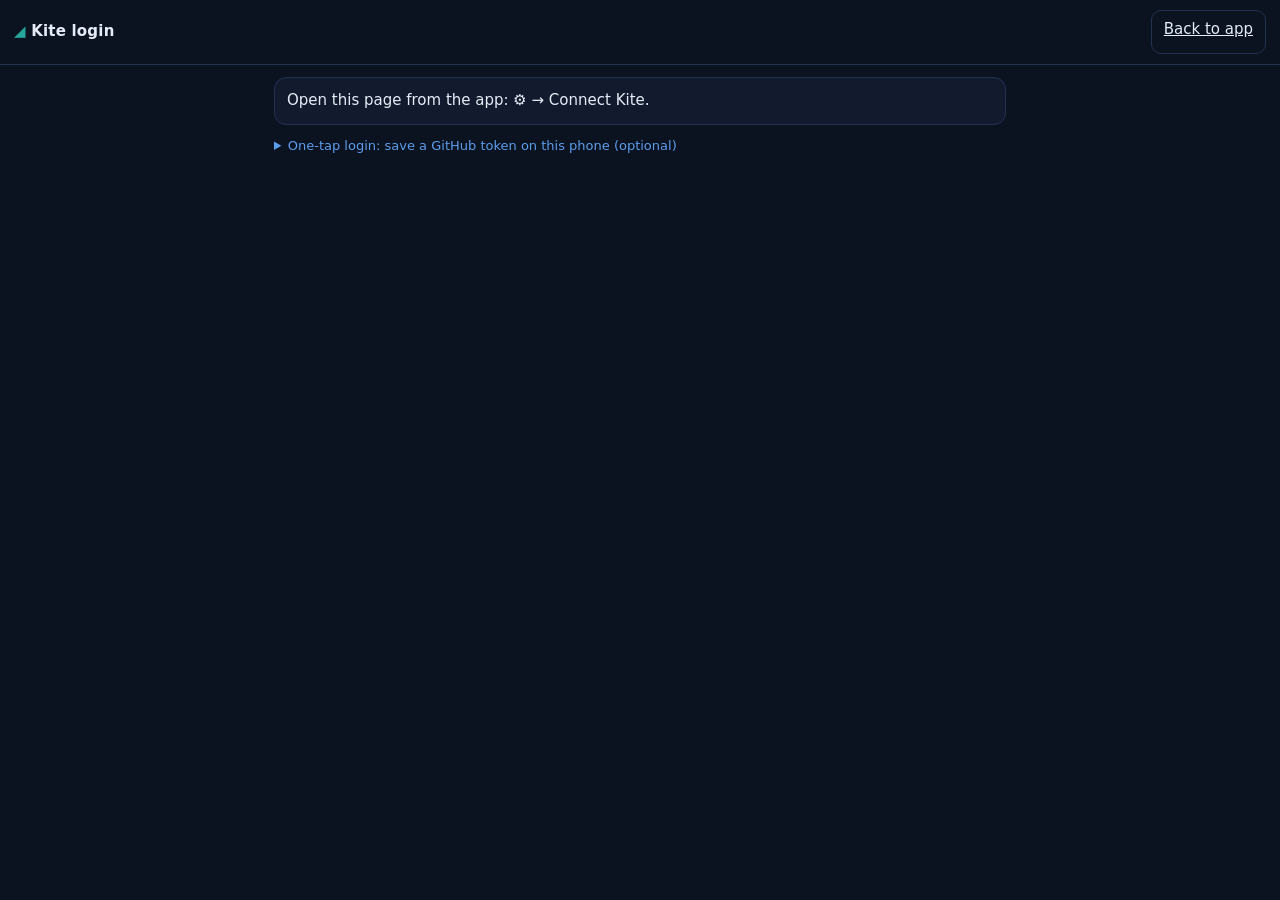
==== kite.html @ e6bf6678 "Zerodha Kite Connect: exchange candles, option chains, futures OI and lot sizes (read-only) - engine" ====
<!doctype html>
<html lang="en">
<head>
<meta charset="utf-8">
<meta name="viewport" content="width=device-width, initial-scale=1, viewport-fit=cover">
<title>Kite login · Intraday Quant Desk</title>
<meta name="theme-color" content="#0b1220">
<meta name="color-scheme" content="dark">
<link rel="icon" type="image/png" href="icons/favicon-32.png">
<link rel="stylesheet" href="assets/styles.css">
</head>
<body>
<header class="top"><div class="brand"><span class="logo">◢</span> Kite login</div><a class="btn ghost" href="./">Back to app</a></header>
<main>
  <div id="msg" class="box">Reading the Kite login result…</div>
  <div id="manual" class="box" hidden style="margin-top:12px">
    <b>Finish in GitHub (about 20 seconds)</b>
    <ol class="sub">
      <li>Tap <b>Copy token</b>.</li>
      <li>Open <a id="wf" target="_blank" rel="noopener">the “Kite login (daily)” workflow</a> → <b>Run workflow</b> → paste into <b>request_token</b> → <b>Run workflow</b>.</li>
      <li>The token works only once and only for a few minutes, so do it straight away.</li>
    </ol>
    <textarea id="tok" readonly rows="2" style="width:100%"></textarea>
    <button id="copy" class="btn ghost" type="button">Copy token</button>
    <p class="sub">Tip: save a GitHub token below once and this step happens automatically next time.</p>
  </div>
  <details class="how" style="margin-top:12px">
    <summary>One-tap login: save a GitHub token on this phone (optional)</summary>
    <p class="sub">Create a fine-grained token limited to <b>ramanauday1561/intraday-trading</b> with only <b>Actions: Read and write</b>
      (the same kind as for cron-job.org). It stays on this phone only and can only start workflows in this repository.</p>
    <input id="gh" type="password" placeholder="github_pat_…" autocomplete="off" style="width:100%;padding:12px;font-size:16px;background:var(--bg);color:var(--tx);border:1px solid var(--line);border-radius:8px">
    <button id="saveGh" class="btn" type="button" style="margin-top:8px">Save on this phone</button>
    <button id="clearGh" class="btn ghost" type="button" style="margin-top:8px">Remove</button>
  </details>
</main>
<script src="assets/kite.js"></script>
</body>
</html>
---- assets/styles.css ----
:root{--bg:#0b1220;--panel:#121b2e;--panel2:#18243b;--line:#243250;--tx:#e6ecf7;--mu:#8fa0bf;--up:#26a69a;--dn:#ef5350;--warn:#f5b041;--info:#5c9ded;
--safe-t:env(safe-area-inset-top);--safe-b:env(safe-area-inset-bottom)}
html{color-scheme:dark}
*{box-sizing:border-box;-webkit-tap-highlight-color:transparent}
html{-webkit-text-size-adjust:100%}
body{margin:0;background:var(--bg);color:var(--tx);font:15px/1.45 system-ui,-apple-system,Segoe UI,Roboto,sans-serif;padding-bottom:calc(24px + var(--safe-b));overscroll-behavior-y:contain}
.top{position:sticky;top:0;z-index:5;display:flex;justify-content:space-between;align-items:center;padding:calc(10px + var(--safe-t)) 14px 10px;background:var(--bg);border-bottom:1px solid var(--line)}
.brand{font-weight:700;letter-spacing:.2px}.logo{color:var(--up)}
.top-actions{display:flex;gap:4px}
.btn{font:inherit;color:var(--tx);background:var(--info);border:0;border-radius:10px;padding:10px 14px;min-height:44px;cursor:pointer}
.btn.ghost{background:transparent;border:1px solid var(--line);padding:8px 12px;min-width:44px}
main{max-width:760px;margin:0 auto;padding:12px 14px}
.banner{padding:10px 12px;border-radius:10px;margin-bottom:10px;border:1px solid;font-size:14px}
.banner.high{background:rgba(239,83,80,.14);border-color:var(--dn)}.banner.medium{background:rgba(245,176,65,.14);border-color:var(--warn)}.banner.info{background:rgba(92,157,237,.14);border-color:var(--info)}
.banner b{display:block;font-size:12px;text-transform:uppercase;letter-spacing:.6px}
.macro{display:grid;grid-template-columns:repeat(2,1fr);gap:8px;margin-bottom:12px}
@media(min-width:560px){.macro{grid-template-columns:repeat(4,1fr)}}
.tile{background:var(--panel);border:1px solid var(--line);border-radius:12px;padding:10px 12px}
.tile .k{font-size:11px;color:var(--mu);text-transform:uppercase;letter-spacing:.6px}.tile .v{font-size:18px;font-weight:650}.tile .s{font-size:12px;color:var(--mu)}
.chips{display:flex;gap:8px;overflow-x:auto;padding-bottom:6px;margin-bottom:6px;scrollbar-width:none}
.chip{flex:none;font:inherit;color:var(--mu);background:var(--panel);border:1px solid var(--line);border-radius:999px;padding:8px 14px;min-height:40px}
.chip.on{color:var(--tx);border-color:var(--info);background:var(--panel2)}
.list{display:grid;gap:10px}
.card{display:block;width:100%;text-align:left;font:inherit;color:inherit;background:var(--panel);border:1px solid var(--line);border-left:4px solid var(--line);border-radius:12px;padding:12px;cursor:pointer}
.card.LONG{border-left-color:var(--up)}.card.SHORT{border-left-color:var(--dn)}
.row{display:flex;justify-content:space-between;align-items:center;gap:8px}
.sym{font-weight:700;font-size:16px}.sub{color:var(--mu);font-size:12px}
.pill{display:inline-block;font-size:11px;font-weight:700;padding:3px 8px;border-radius:999px;letter-spacing:.5px}
.pill.LONG{background:rgba(38,166,154,.18);color:var(--up)}.pill.SHORT{background:rgba(239,83,80,.18);color:var(--dn)}.pill.NO_TRADE{background:var(--panel2);color:var(--mu)}
.up{color:var(--up)}.dn{color:var(--dn)}.muted,.mu{color:var(--mu)}
.meter{height:6px;background:var(--panel2);border-radius:6px;overflow:hidden;margin-top:8px}.meter i{display:block;height:100%;background:var(--info)}
.tags{display:flex;flex-wrap:wrap;gap:6px;margin-top:8px}.tag{font-size:11px;background:var(--panel2);border-radius:6px;padding:2px 7px;color:var(--mu)}.tag.w{color:var(--warn)}.tag.r{color:var(--dn)}
.empty{padding:30px;text-align:center;color:var(--mu)}
.foot{color:var(--mu);font-size:12px;margin-top:18px}
.sheet{position:fixed;inset:0;z-index:20;background:var(--bg);overflow-y:auto;-webkit-overflow-scrolling:touch}
.sheet[hidden]{display:none}
.sheet-bar{position:sticky;top:0;display:flex;align-items:center;gap:10px;padding:calc(8px + var(--safe-t)) 10px 8px;background:var(--bg);border-bottom:1px solid var(--line);font-weight:700}
.sheet-body{max-width:760px;margin:0 auto;padding:12px 14px calc(30px + var(--safe-b))}
h4{margin:18px 0 8px;font-size:12px;text-transform:uppercase;letter-spacing:.7px;color:var(--mu)}
.grid{display:grid;grid-template-columns:repeat(2,1fr);gap:8px}
.kv{background:var(--panel);border:1px solid var(--line);border-radius:10px;padding:8px 10px}.kv .k{font-size:11px;color:var(--mu)}.kv .v{font-weight:650;font-variant-numeric:tabular-nums}
.bar{display:flex;align-items:center;gap:8px;margin:6px 0;font-size:13px}.bar .n{width:96px;color:var(--mu)}.bar .t{flex:1;height:8px;background:var(--panel2);border-radius:8px;position:relative}
.bar .t i{position:absolute;top:0;bottom:0;border-radius:8px}.bar .t:after{content:"";position:absolute;left:50%;top:-2px;bottom:-2px;width:1px;background:var(--mu)}.bar .x{width:84px;text-align:right;font-variant-numeric:tabular-nums}
.box{background:var(--panel);border:1px solid var(--line);border-radius:12px;padding:12px}
.inval{border-left:4px solid var(--warn)}
.hl{padding:8px 0;border-top:1px solid var(--line);font-size:14px}.hl:first-child{border-top:0}
.hl a{color:var(--info);text-decoration:none}
dialog{background:var(--panel);color:var(--tx);border:1px solid var(--line);border-radius:14px;width:min(92vw,380px)}
dialog::backdrop{background:rgba(0,0,0,.6)}
dialog label{display:block;margin:12px 0;font-size:13px;color:var(--mu)}
dialog input{display:block;width:100%;margin-top:4px;padding:12px;font-size:16px;background:var(--bg);color:var(--tx);border:1px solid var(--line);border-radius:8px}
dialog menu{padding:0;margin:8px 0 0}
.ios-hint{position:fixed;left:10px;right:10px;bottom:calc(10px + var(--safe-b));z-index:30;background:var(--panel2);border:1px solid var(--info);border-radius:12px;padding:10px 12px}
.opt{margin-top:8px;font-weight:700;font-size:14px;padding:6px 10px;border-radius:8px;background:var(--panel2)}
.opt.LONG{color:var(--up)}.opt.SHORT{color:var(--dn)}
.opt-box.LONG{border-left:4px solid var(--up)}.opt-box.SHORT{border-left:4px solid var(--dn)}
.opt-big{font-size:18px;font-weight:750}
dialog h3{margin:18px 0 6px}
dialog textarea{width:100%;font:12px ui-monospace,monospace;background:var(--bg);color:var(--tx);border:1px solid var(--line);border-radius:8px;padding:8px}
dialog .btn{margin:4px 0}
.tbar{margin:12px 0 2px}
.tbar-track{position:relative;height:8px;border-radius:8px;background:linear-gradient(90deg,rgba(239,83,80,.28),var(--panel2) 33%,rgba(38,166,154,.28))}
.tbar-fill{position:absolute;top:0;bottom:0;border-radius:8px}.tbar-fill.up{background:var(--up)}.tbar-fill.dn{background:var(--dn)}
.tbar-tick{position:absolute;top:-3px;bottom:-3px;width:2px;margin-left:-1px;background:var(--mu)}.tbar-tick.be{background:var(--warn)}
.tbar-dot{position:absolute;top:50%;width:14px;height:14px;margin:-7px 0 0 -7px;border-radius:50%;border:2px solid var(--tx)}
.tbar-dot.up{background:var(--up)}.tbar-dot.dn{background:var(--dn)}
.tbar-labels{position:relative;height:16px;margin-top:6px;font-size:11px;color:var(--mu)}
.tbar-labels span{position:absolute;transform:translateX(-50%);white-space:nowrap}
.tbar-labels span:first-child{transform:none}.tbar-labels span:last-child{transform:translateX(-100%)}
.tbar-note{margin-top:2px}
.status{display:flex;align-items:center;gap:8px;font-size:13px;color:var(--mu);margin:2px 0 10px}
.dot{width:8px;height:8px;border-radius:50%;flex:none;background:var(--mu)}.dot.ok{background:var(--up)}.dot.warn{background:var(--warn)}.dot.idle{background:var(--mu)}
.strip{display:flex;gap:14px;overflow-x:auto;scrollbar-width:none;font-size:13px;margin-bottom:10px;white-space:nowrap}
.strip-item .k{color:var(--mu);font-size:11px;letter-spacing:.5px}
details.how{font-size:13px;color:var(--mu);margin:6px 0 12px}details.how summary{cursor:pointer;color:var(--info)}
.chips.days{margin-bottom:4px}.chips.days .chip{padding:6px 12px;min-height:34px;font-size:13px}
.card.dayrow .bar{margin-top:8px}
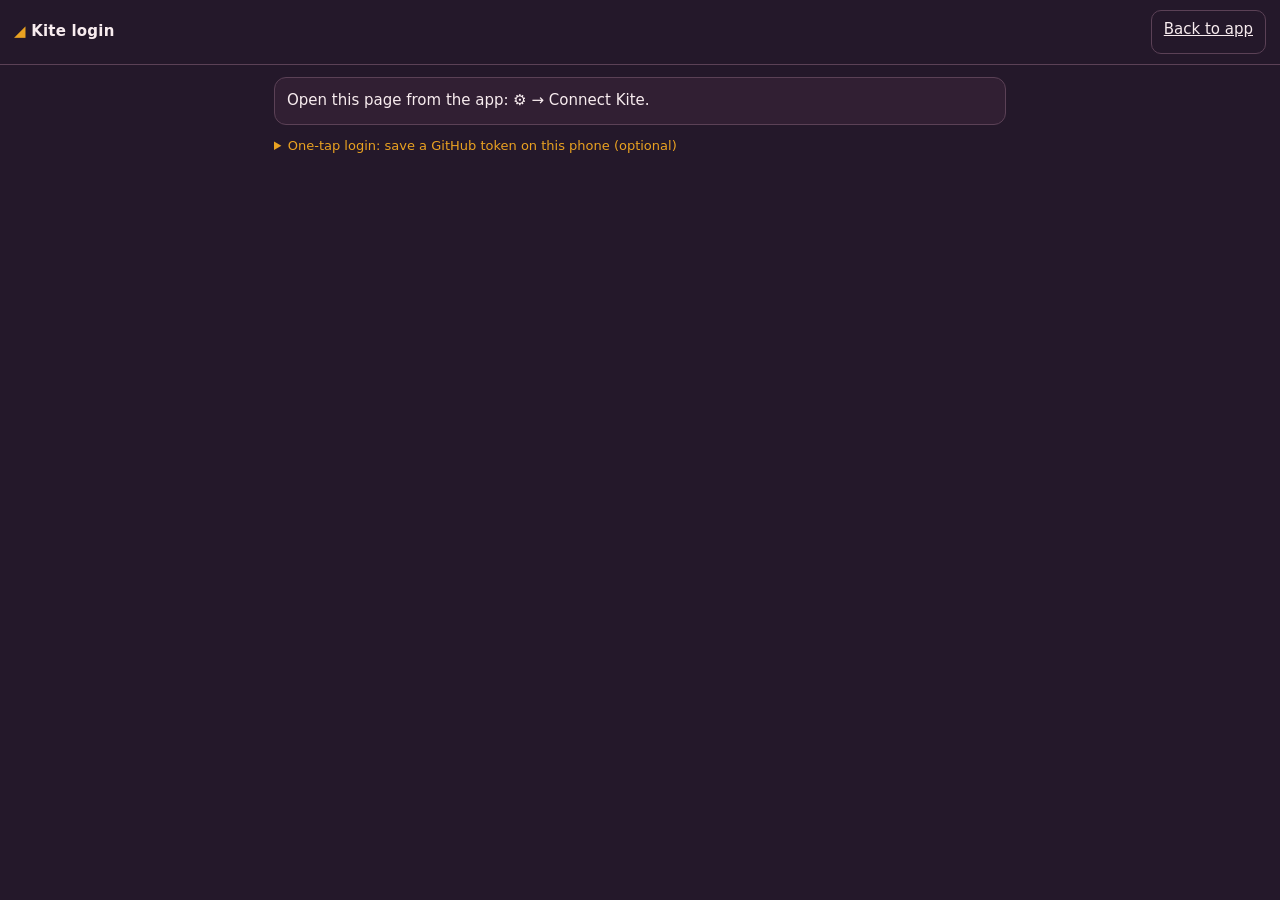
==== commit 30be03ab: "Design rule 60-30-10: Smoked Plum 60%, Dusty Rose 30%, Marigold Yellow 10% - Plum shades for backgro" ====
--- a/kite.html
+++ b/kite.html
@@ -4,7 +4,7 @@
 <meta charset="utf-8">
 <meta name="viewport" content="width=device-width, initial-scale=1, viewport-fit=cover">
 <title>Kite login · Intraday Quant Desk</title>
-<meta name="theme-color" content="#0b1220">
+<meta name="theme-color" content="#24182A">
 <meta name="color-scheme" content="dark">
 <link rel="icon" type="image/png" href="icons/favicon-32.png">
 <link rel="stylesheet" href="assets/styles.css">
--- a/assets/styles.css
+++ b/assets/styles.css
@@ -1,17 +1,24 @@
-:root{--bg:#0b1220;--panel:#121b2e;--panel2:#18243b;--line:#243250;--tx:#e6ecf7;--mu:#8fa0bf;--up:#26a69a;--dn:#ef5350;--warn:#f5b041;--info:#5c9ded;
+:root{
+/* Design rule 60-30-10 (docs/DESIGN.md): Smoked Plum 60% (backgrounds, surfaces, lines) ·
+   Dusty Rose 30% (secondary text, labels, chips, info banners) · Marigold Yellow 10% (accent: buttons, active state, links, logo).
+   Green/red stay only as functional profit/loss colours. */
+--plum:#5B4156;--rose:#D4A5AE;--marigold:#EAA221;
+--bg:#24182A;--panel:#311F33;--panel2:#3F2A3E;--line:#5B4156;
+--tx:#F8ECEF;--mu:#D4A5AE;--accent:#EAA221;--on-accent:#24182A;
+--up:#3DBE9C;--dn:#F06A6A;--warn:#E8793A;--info:#D4A5AE;
 --safe-t:env(safe-area-inset-top);--safe-b:env(safe-area-inset-bottom)}
 html{color-scheme:dark}
 *{box-sizing:border-box;-webkit-tap-highlight-color:transparent}
 html{-webkit-text-size-adjust:100%}
 body{margin:0;background:var(--bg);color:var(--tx);font:15px/1.45 system-ui,-apple-system,Segoe UI,Roboto,sans-serif;padding-bottom:calc(24px + var(--safe-b));overscroll-behavior-y:contain}
 .top{position:sticky;top:0;z-index:5;display:flex;justify-content:space-between;align-items:center;padding:calc(10px + var(--safe-t)) 14px 10px;background:var(--bg);border-bottom:1px solid var(--line)}
-.brand{font-weight:700;letter-spacing:.2px}.logo{color:var(--up)}
+.brand{font-weight:700;letter-spacing:.2px}.logo{color:var(--accent)}
 .top-actions{display:flex;gap:4px}
-.btn{font:inherit;color:var(--tx);background:var(--info);border:0;border-radius:10px;padding:10px 14px;min-height:44px;cursor:pointer}
-.btn.ghost{background:transparent;border:1px solid var(--line);padding:8px 12px;min-width:44px}
+.btn{font:inherit;color:var(--on-accent);font-weight:650;background:var(--accent);border:0;border-radius:10px;padding:10px 14px;min-height:44px;cursor:pointer}
+.btn.ghost{color:var(--tx);font-weight:400;background:transparent;border:1px solid var(--line);padding:8px 12px;min-width:44px}
 main{max-width:760px;margin:0 auto;padding:12px 14px}
 .banner{padding:10px 12px;border-radius:10px;margin-bottom:10px;border:1px solid;font-size:14px}
-.banner.high{background:rgba(239,83,80,.14);border-color:var(--dn)}.banner.medium{background:rgba(245,176,65,.14);border-color:var(--warn)}.banner.info{background:rgba(92,157,237,.14);border-color:var(--info)}
+.banner.high{background:rgba(240,106,106,.14);border-color:var(--dn)}.banner.medium{background:rgba(232,121,58,.14);border-color:var(--warn)}.banner.info{background:rgba(212,165,174,.12);border-color:var(--rose)}
 .banner b{display:block;font-size:12px;text-transform:uppercase;letter-spacing:.6px}
 .macro{display:grid;grid-template-columns:repeat(2,1fr);gap:8px;margin-bottom:12px}
 @media(min-width:560px){.macro{grid-template-columns:repeat(4,1fr)}}
@@ -19,16 +26,16 @@
 .tile .k{font-size:11px;color:var(--mu);text-transform:uppercase;letter-spacing:.6px}.tile .v{font-size:18px;font-weight:650}.tile .s{font-size:12px;color:var(--mu)}
 .chips{display:flex;gap:8px;overflow-x:auto;padding-bottom:6px;margin-bottom:6px;scrollbar-width:none}
 .chip{flex:none;font:inherit;color:var(--mu);background:var(--panel);border:1px solid var(--line);border-radius:999px;padding:8px 14px;min-height:40px}
-.chip.on{color:var(--tx);border-color:var(--info);background:var(--panel2)}
+.chip.on{color:var(--tx);border-color:var(--accent);background:var(--panel2);box-shadow:inset 0 -2px 0 var(--accent)}
 .list{display:grid;gap:10px}
 .card{display:block;width:100%;text-align:left;font:inherit;color:inherit;background:var(--panel);border:1px solid var(--line);border-left:4px solid var(--line);border-radius:12px;padding:12px;cursor:pointer}
 .card.LONG{border-left-color:var(--up)}.card.SHORT{border-left-color:var(--dn)}
 .row{display:flex;justify-content:space-between;align-items:center;gap:8px}
 .sym{font-weight:700;font-size:16px}.sub{color:var(--mu);font-size:12px}
 .pill{display:inline-block;font-size:11px;font-weight:700;padding:3px 8px;border-radius:999px;letter-spacing:.5px}
-.pill.LONG{background:rgba(38,166,154,.18);color:var(--up)}.pill.SHORT{background:rgba(239,83,80,.18);color:var(--dn)}.pill.NO_TRADE{background:var(--panel2);color:var(--mu)}
+.pill.LONG{background:rgba(61,190,156,.18);color:var(--up)}.pill.SHORT{background:rgba(240,106,106,.18);color:var(--dn)}.pill.NO_TRADE{background:var(--panel2);color:var(--mu)}
 .up{color:var(--up)}.dn{color:var(--dn)}.muted,.mu{color:var(--mu)}
-.meter{height:6px;background:var(--panel2);border-radius:6px;overflow:hidden;margin-top:8px}.meter i{display:block;height:100%;background:var(--info)}
+.meter{height:6px;background:var(--panel2);border-radius:6px;overflow:hidden;margin-top:8px}.meter i{display:block;height:100%;background:var(--accent)}
 .tags{display:flex;flex-wrap:wrap;gap:6px;margin-top:8px}.tag{font-size:11px;background:var(--panel2);border-radius:6px;padding:2px 7px;color:var(--mu)}.tag.w{color:var(--warn)}.tag.r{color:var(--dn)}
 .empty{padding:30px;text-align:center;color:var(--mu)}
 .foot{color:var(--mu);font-size:12px;margin-top:18px}
@@ -44,13 +51,13 @@
 .box{background:var(--panel);border:1px solid var(--line);border-radius:12px;padding:12px}
 .inval{border-left:4px solid var(--warn)}
 .hl{padding:8px 0;border-top:1px solid var(--line);font-size:14px}.hl:first-child{border-top:0}
-.hl a{color:var(--info);text-decoration:none}
+.hl a{color:var(--accent);text-decoration:none}
 dialog{background:var(--panel);color:var(--tx);border:1px solid var(--line);border-radius:14px;width:min(92vw,380px)}
 dialog::backdrop{background:rgba(0,0,0,.6)}
 dialog label{display:block;margin:12px 0;font-size:13px;color:var(--mu)}
 dialog input{display:block;width:100%;margin-top:4px;padding:12px;font-size:16px;background:var(--bg);color:var(--tx);border:1px solid var(--line);border-radius:8px}
 dialog menu{padding:0;margin:8px 0 0}
-.ios-hint{position:fixed;left:10px;right:10px;bottom:calc(10px + var(--safe-b));z-index:30;background:var(--panel2);border:1px solid var(--info);border-radius:12px;padding:10px 12px}
+.ios-hint{position:fixed;left:10px;right:10px;bottom:calc(10px + var(--safe-b));z-index:30;background:var(--panel2);border:1px solid var(--accent);border-radius:12px;padding:10px 12px}
 .opt{margin-top:8px;font-weight:700;font-size:14px;padding:6px 10px;border-radius:8px;background:var(--panel2)}
 .opt.LONG{color:var(--up)}.opt.SHORT{color:var(--dn)}
 .opt-box.LONG{border-left:4px solid var(--up)}.opt-box.SHORT{border-left:4px solid var(--dn)}
@@ -59,9 +66,9 @@
 dialog textarea{width:100%;font:12px ui-monospace,monospace;background:var(--bg);color:var(--tx);border:1px solid var(--line);border-radius:8px;padding:8px}
 dialog .btn{margin:4px 0}
 .tbar{margin:12px 0 2px}
-.tbar-track{position:relative;height:8px;border-radius:8px;background:linear-gradient(90deg,rgba(239,83,80,.28),var(--panel2) 33%,rgba(38,166,154,.28))}
+.tbar-track{position:relative;height:8px;border-radius:8px;background:linear-gradient(90deg,rgba(240,106,106,.28),var(--panel2) 33%,rgba(61,190,156,.28))}
 .tbar-fill{position:absolute;top:0;bottom:0;border-radius:8px}.tbar-fill.up{background:var(--up)}.tbar-fill.dn{background:var(--dn)}
-.tbar-tick{position:absolute;top:-3px;bottom:-3px;width:2px;margin-left:-1px;background:var(--mu)}.tbar-tick.be{background:var(--warn)}
+.tbar-tick{position:absolute;top:-3px;bottom:-3px;width:2px;margin-left:-1px;background:var(--mu)}.tbar-tick.be{background:var(--accent)}
 .tbar-dot{position:absolute;top:50%;width:14px;height:14px;margin:-7px 0 0 -7px;border-radius:50%;border:2px solid var(--tx)}
 .tbar-dot.up{background:var(--up)}.tbar-dot.dn{background:var(--dn)}
 .tbar-labels{position:relative;height:16px;margin-top:6px;font-size:11px;color:var(--mu)}
@@ -72,6 +79,8 @@
 .dot{width:8px;height:8px;border-radius:50%;flex:none;background:var(--mu)}.dot.ok{background:var(--up)}.dot.warn{background:var(--warn)}.dot.idle{background:var(--mu)}
 .strip{display:flex;gap:14px;overflow-x:auto;scrollbar-width:none;font-size:13px;margin-bottom:10px;white-space:nowrap}
 .strip-item .k{color:var(--mu);font-size:11px;letter-spacing:.5px}
-details.how{font-size:13px;color:var(--mu);margin:6px 0 12px}details.how summary{cursor:pointer;color:var(--info)}
+details.how{font-size:13px;color:var(--mu);margin:6px 0 12px}details.how summary{cursor:pointer;color:var(--accent)}
 .chips.days{margin-bottom:4px}.chips.days .chip{padding:6px 12px;min-height:34px;font-size:13px}
 .card.dayrow .bar{margin-top:8px}
+a{color:var(--accent)}
+:focus-visible{outline:2px solid var(--accent);outline-offset:2px}
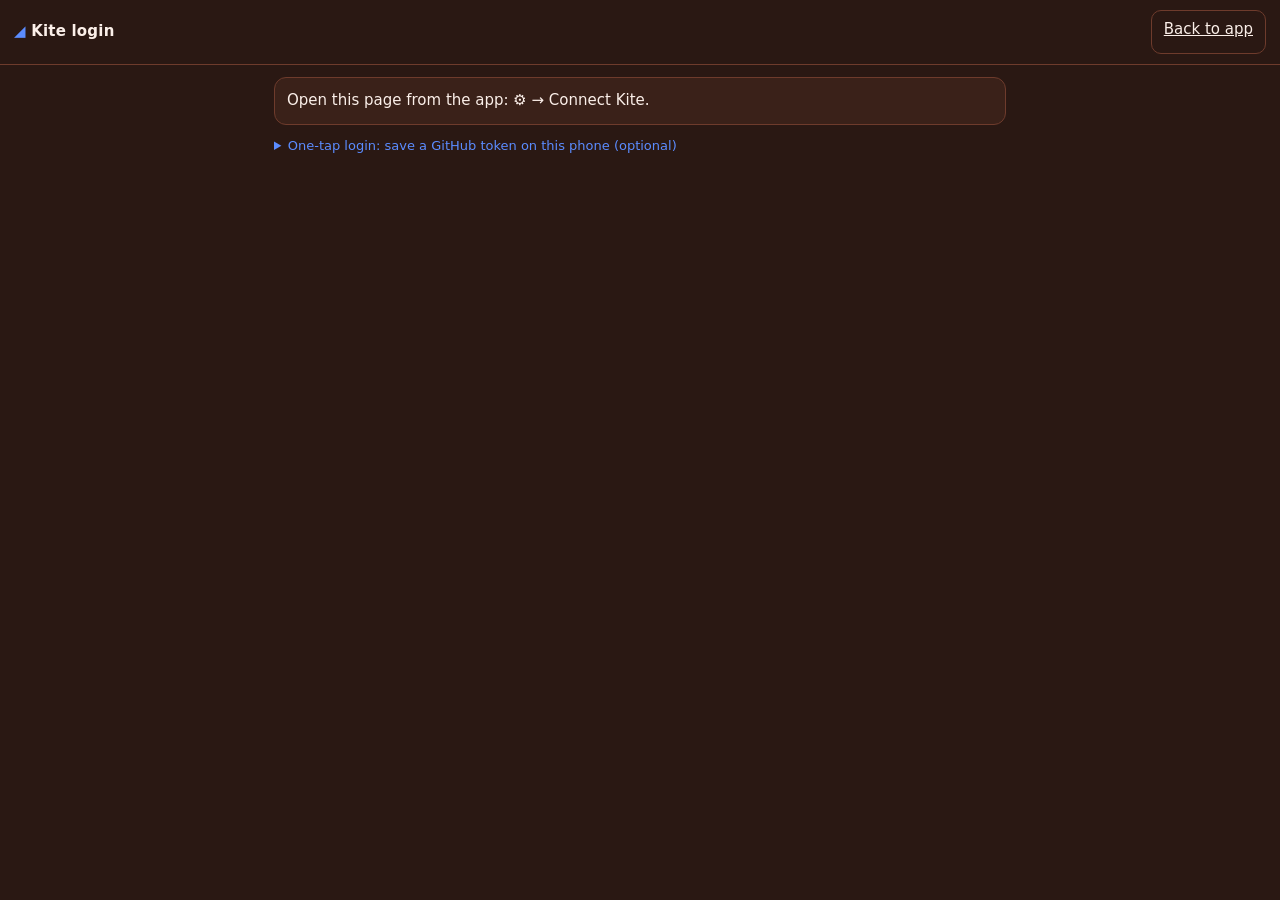
==== commit e1c42fcb: "Design rule 60-30-10: Terracotta Clay 60%, Sage Stone 30%, Cobalt Spark 10% - Clay shades for backgr" ====
--- a/kite.html
+++ b/kite.html
@@ -4,7 +4,7 @@
 <meta charset="utf-8">
 <meta name="viewport" content="width=device-width, initial-scale=1, viewport-fit=cover">
 <title>Kite login · Intraday Quant Desk</title>
-<meta name="theme-color" content="#24182A">
+<meta name="theme-color" content="#2A1813">
 <meta name="color-scheme" content="dark">
 <link rel="icon" type="image/png" href="icons/favicon-32.png">
 <link rel="stylesheet" href="assets/styles.css">
--- a/assets/styles.css
+++ b/assets/styles.css
@@ -1,11 +1,11 @@
 :root{
-/* Design rule 60-30-10 (docs/DESIGN.md): Smoked Plum 60% (backgrounds, surfaces, lines) ·
-   Dusty Rose 30% (secondary text, labels, chips, info banners) · Marigold Yellow 10% (accent: buttons, active state, links, logo).
-   Green/red stay only as functional profit/loss colours. */
---plum:#5B4156;--rose:#D4A5AE;--marigold:#EAA221;
---bg:#24182A;--panel:#311F33;--panel2:#3F2A3E;--line:#5B4156;
---tx:#F8ECEF;--mu:#D4A5AE;--accent:#EAA221;--on-accent:#24182A;
---up:#3DBE9C;--dn:#F06A6A;--warn:#E8793A;--info:#D4A5AE;
+/* Design rule 60-30-10 (docs/DESIGN.md): Terracotta Clay 60% (backgrounds, surfaces, lines) ·
+   Sage Stone 30% (secondary text, labels, chips, info banners) · Cobalt Spark 10% (accent: buttons, active state, links, logo).
+   Green/red/amber stay only as functional profit/loss/warning colours. */
+--clay:#C4673F;--sage:#A9B8A3;--cobalt:#5B8CFF;
+--bg:#2A1813;--panel:#3A2119;--panel2:#4A2A20;--line:#6E3B2C;
+--tx:#FBEFE9;--mu:#A9B8A3;--accent:#5B8CFF;--accent-bg:#2F5FE0;--on-accent:#FFFFFF;
+--up:#4BD58C;--dn:#FF7A6B;--warn:#F5B33B;--info:#A9B8A3;
 --safe-t:env(safe-area-inset-top);--safe-b:env(safe-area-inset-bottom)}
 html{color-scheme:dark}
 *{box-sizing:border-box;-webkit-tap-highlight-color:transparent}
@@ -14,11 +14,11 @@
 .top{position:sticky;top:0;z-index:5;display:flex;justify-content:space-between;align-items:center;padding:calc(10px + var(--safe-t)) 14px 10px;background:var(--bg);border-bottom:1px solid var(--line)}
 .brand{font-weight:700;letter-spacing:.2px}.logo{color:var(--accent)}
 .top-actions{display:flex;gap:4px}
-.btn{font:inherit;color:var(--on-accent);font-weight:650;background:var(--accent);border:0;border-radius:10px;padding:10px 14px;min-height:44px;cursor:pointer}
+.btn{font:inherit;color:var(--on-accent);font-weight:650;background:var(--accent-bg);border:0;border-radius:10px;padding:10px 14px;min-height:44px;cursor:pointer}
 .btn.ghost{color:var(--tx);font-weight:400;background:transparent;border:1px solid var(--line);padding:8px 12px;min-width:44px}
 main{max-width:760px;margin:0 auto;padding:12px 14px}
 .banner{padding:10px 12px;border-radius:10px;margin-bottom:10px;border:1px solid;font-size:14px}
-.banner.high{background:rgba(240,106,106,.14);border-color:var(--dn)}.banner.medium{background:rgba(232,121,58,.14);border-color:var(--warn)}.banner.info{background:rgba(212,165,174,.12);border-color:var(--rose)}
+.banner.high{background:rgba(255,122,107,.14);border-color:var(--dn)}.banner.medium{background:rgba(245,179,59,.14);border-color:var(--warn)}.banner.info{background:rgba(169,184,163,.12);border-color:var(--sage)}
 .banner b{display:block;font-size:12px;text-transform:uppercase;letter-spacing:.6px}
 .macro{display:grid;grid-template-columns:repeat(2,1fr);gap:8px;margin-bottom:12px}
 @media(min-width:560px){.macro{grid-template-columns:repeat(4,1fr)}}
@@ -33,7 +33,7 @@
 .row{display:flex;justify-content:space-between;align-items:center;gap:8px}
 .sym{font-weight:700;font-size:16px}.sub{color:var(--mu);font-size:12px}
 .pill{display:inline-block;font-size:11px;font-weight:700;padding:3px 8px;border-radius:999px;letter-spacing:.5px}
-.pill.LONG{background:rgba(61,190,156,.18);color:var(--up)}.pill.SHORT{background:rgba(240,106,106,.18);color:var(--dn)}.pill.NO_TRADE{background:var(--panel2);color:var(--mu)}
+.pill.LONG{background:rgba(75,213,140,.18);color:var(--up)}.pill.SHORT{background:rgba(255,122,107,.18);color:var(--dn)}.pill.NO_TRADE{background:var(--panel2);color:var(--mu)}
 .up{color:var(--up)}.dn{color:var(--dn)}.muted,.mu{color:var(--mu)}
 .meter{height:6px;background:var(--panel2);border-radius:6px;overflow:hidden;margin-top:8px}.meter i{display:block;height:100%;background:var(--accent)}
 .tags{display:flex;flex-wrap:wrap;gap:6px;margin-top:8px}.tag{font-size:11px;background:var(--panel2);border-radius:6px;padding:2px 7px;color:var(--mu)}.tag.w{color:var(--warn)}.tag.r{color:var(--dn)}
@@ -66,7 +66,7 @@
 dialog textarea{width:100%;font:12px ui-monospace,monospace;background:var(--bg);color:var(--tx);border:1px solid var(--line);border-radius:8px;padding:8px}
 dialog .btn{margin:4px 0}
 .tbar{margin:12px 0 2px}
-.tbar-track{position:relative;height:8px;border-radius:8px;background:linear-gradient(90deg,rgba(240,106,106,.28),var(--panel2) 33%,rgba(61,190,156,.28))}
+.tbar-track{position:relative;height:8px;border-radius:8px;background:linear-gradient(90deg,rgba(255,122,107,.28),var(--panel2) 33%,rgba(75,213,140,.28))}
 .tbar-fill{position:absolute;top:0;bottom:0;border-radius:8px}.tbar-fill.up{background:var(--up)}.tbar-fill.dn{background:var(--dn)}
 .tbar-tick{position:absolute;top:-3px;bottom:-3px;width:2px;margin-left:-1px;background:var(--mu)}.tbar-tick.be{background:var(--accent)}
 .tbar-dot{position:absolute;top:50%;width:14px;height:14px;margin:-7px 0 0 -7px;border-radius:50%;border:2px solid var(--tx)}
@@ -84,3 +84,37 @@
 .card.dayrow .bar{margin-top:8px}
 a{color:var(--accent)}
 :focus-visible{outline:2px solid var(--accent);outline-offset:2px}
+/* ---- numbers-first layout (2026-11-12) ---- */
+.ico{width:1.1em;height:1.1em;flex:none;vertical-align:-.2em;fill:none;stroke:currentColor;stroke-width:2;stroke-linecap:round;stroke-linejoin:round}
+.num{font-variant-numeric:tabular-nums;letter-spacing:-.2px}
+.hero{background:var(--panel);border:1px solid var(--line);border-radius:16px;padding:14px 16px;margin-bottom:10px}
+.hero .cap{display:flex;align-items:center;gap:6px;font-size:12px;color:var(--mu)}
+.hero .big{font-size:40px;font-weight:750;line-height:1.1;margin:4px 0 2px}
+.hero .sm{font-size:15px;font-weight:600}
+.stats{display:grid;grid-template-columns:repeat(3,1fr);gap:8px;margin-top:12px}
+.stat{background:var(--panel2);border-radius:12px;padding:8px 10px}
+.stat .k{display:flex;align-items:center;gap:5px;font-size:11px;color:var(--mu)}
+.stat .v{font-size:18px;font-weight:700;margin-top:2px}
+.facts{display:flex;flex-wrap:wrap;gap:6px;margin:6px 0 10px}
+.fact{display:inline-flex;align-items:center;gap:5px;font-size:12px;color:var(--mu);background:var(--panel);border:1px solid var(--line);border-radius:999px;padding:4px 10px}
+.fact.acc{color:var(--accent);border-color:var(--accent)}.fact.dn{color:var(--dn);border-color:var(--dn)}
+.tcard-top{display:flex;justify-content:space-between;align-items:flex-start;gap:8px}
+.tcard-top .pnl{font-size:22px;font-weight:750;text-align:right;line-height:1.1}
+.tcard-top .meta{display:flex;align-items:center;gap:6px;font-size:12px;color:var(--mu);margin-top:2px}
+.levels{display:grid;grid-template-columns:repeat(4,1fr);gap:6px;margin-top:10px}
+.lvl{background:var(--panel2);border-radius:10px;padding:6px 8px}
+.lvl .k{display:flex;align-items:center;gap:4px;font-size:10px;color:var(--mu);text-transform:uppercase;letter-spacing:.4px}
+.lvl .v{font-size:14px;font-weight:650}
+.price-big{font-size:20px;font-weight:700}
+.pill .ico{width:12px;height:12px;margin-right:3px;vertical-align:-1px}
+.chip .ico{margin-right:5px}
+.btn.icon{display:inline-flex;align-items:center;justify-content:center;width:44px;padding:0}
+.btn.icon .ico{width:20px;height:20px}
+.info-tip{font-size:12px;color:var(--mu);margin:2px 0 10px}.info-tip summary{display:inline-flex;align-items:center;gap:5px;cursor:pointer;color:var(--accent);list-style:none}
+.info-tip summary::-webkit-details-marker{display:none}.info-tip[open] summary{margin-bottom:4px}
+.empty .ico{display:block;width:34px;height:34px;margin:0 auto 8px;color:var(--accent)}
+.empty .big{font-size:22px;font-weight:700;color:var(--tx)}
+.strip-item b{font-size:16px}
+.dayrow .row b.num{font-size:18px}
+[hidden]{display:none!important}
+.stat .v.small{font-size:14px;white-space:nowrap}
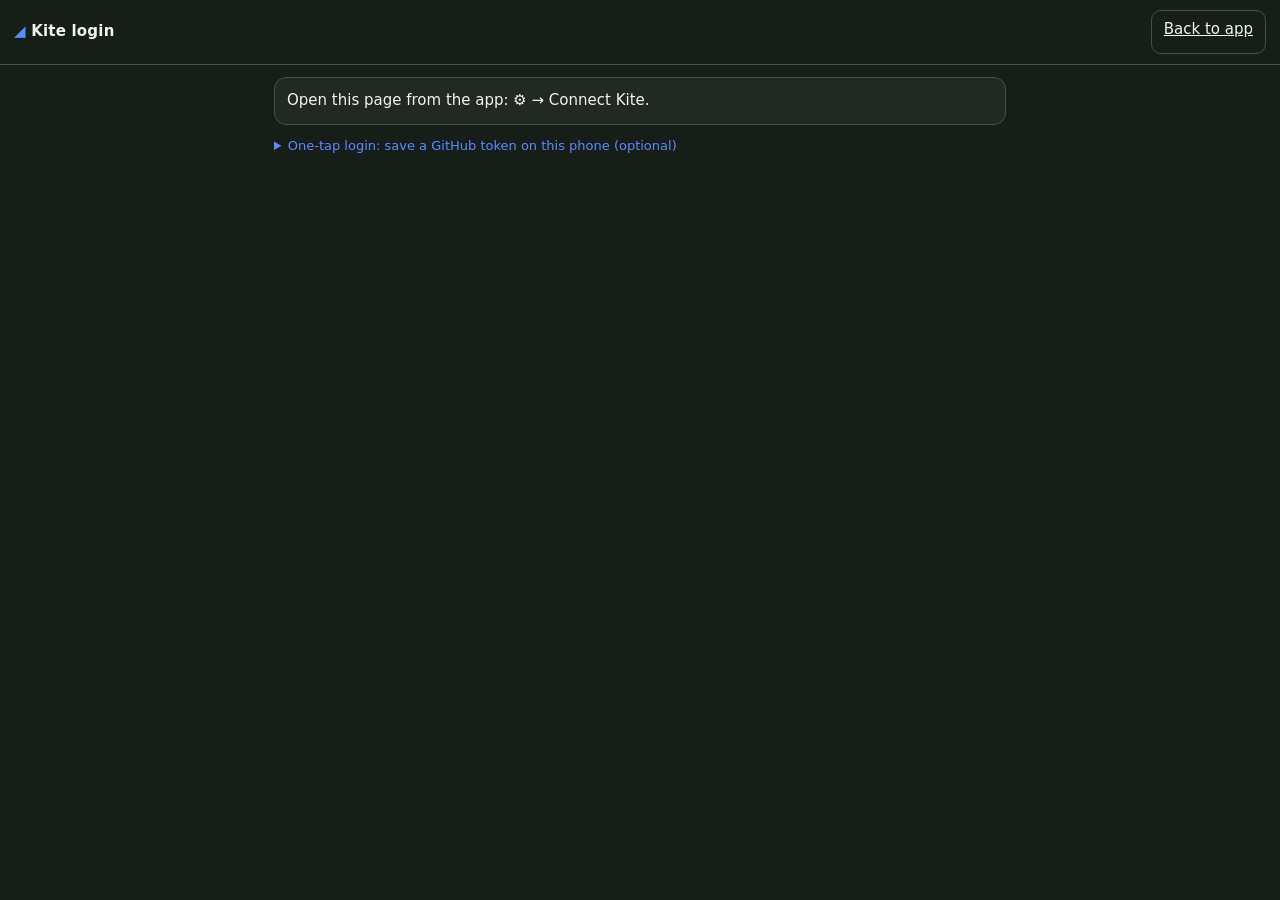
==== commit b420847c: "Design rule 60-30-10: Sage Stone 60%, Terracotta Clay 30%, Cobalt Spark 10% - Dark sage shades for b" ====
--- a/kite.html
+++ b/kite.html
@@ -4,7 +4,7 @@
 <meta charset="utf-8">
 <meta name="viewport" content="width=device-width, initial-scale=1, viewport-fit=cover">
 <title>Kite login · Intraday Quant Desk</title>
-<meta name="theme-color" content="#2A1813">
+<meta name="theme-color" content="#171D18">
 <meta name="color-scheme" content="dark">
 <link rel="icon" type="image/png" href="icons/favicon-32.png">
 <link rel="stylesheet" href="assets/styles.css">
--- a/assets/styles.css
+++ b/assets/styles.css
@@ -1,11 +1,11 @@
 :root{
-/* Design rule 60-30-10 (docs/DESIGN.md): Terracotta Clay 60% (backgrounds, surfaces, lines) ·
-   Sage Stone 30% (secondary text, labels, chips, info banners) · Cobalt Spark 10% (accent: buttons, active state, links, logo).
-   Green/red/amber stay only as functional profit/loss/warning colours. */
---clay:#C4673F;--sage:#A9B8A3;--cobalt:#5B8CFF;
---bg:#2A1813;--panel:#3A2119;--panel2:#4A2A20;--line:#6E3B2C;
---tx:#FBEFE9;--mu:#A9B8A3;--accent:#5B8CFF;--accent-bg:#2F5FE0;--on-accent:#FFFFFF;
---up:#4BD58C;--dn:#FF7A6B;--warn:#F5B33B;--info:#A9B8A3;
+/* Design rule 60-30-10 (docs/DESIGN.md): Sage Stone 60% (backgrounds, surfaces, lines) ·
+   Terracotta Clay 30% (secondary text, labels, chips, info banners) · Cobalt Spark 10% (accent: buttons, active state, links, logo).
+   Green/pink-red/amber stay only as functional profit/loss/warning colours. */
+--sage:#A9B8A3;--clay:#C4673F;--cobalt:#5B8CFF;
+--bg:#171D18;--panel:#212922;--panel2:#2C362D;--line:#455446;
+--tx:#F1F5EF;--mu:#E0896A;--accent:#5B8CFF;--accent-bg:#2F5FE0;--on-accent:#FFFFFF;
+--up:#4BD58C;--dn:#FF6B88;--warn:#F5C542;--info:#E0896A;
 --safe-t:env(safe-area-inset-top);--safe-b:env(safe-area-inset-bottom)}
 html{color-scheme:dark}
 *{box-sizing:border-box;-webkit-tap-highlight-color:transparent}
@@ -18,7 +18,7 @@
 .btn.ghost{color:var(--tx);font-weight:400;background:transparent;border:1px solid var(--line);padding:8px 12px;min-width:44px}
 main{max-width:760px;margin:0 auto;padding:12px 14px}
 .banner{padding:10px 12px;border-radius:10px;margin-bottom:10px;border:1px solid;font-size:14px}
-.banner.high{background:rgba(255,122,107,.14);border-color:var(--dn)}.banner.medium{background:rgba(245,179,59,.14);border-color:var(--warn)}.banner.info{background:rgba(169,184,163,.12);border-color:var(--sage)}
+.banner.high{background:rgba(255,107,136,.14);border-color:var(--dn)}.banner.medium{background:rgba(245,197,66,.14);border-color:var(--warn)}.banner.info{background:rgba(196,103,63,.14);border-color:var(--clay)}
 .banner b{display:block;font-size:12px;text-transform:uppercase;letter-spacing:.6px}
 .macro{display:grid;grid-template-columns:repeat(2,1fr);gap:8px;margin-bottom:12px}
 @media(min-width:560px){.macro{grid-template-columns:repeat(4,1fr)}}
@@ -33,7 +33,7 @@
 .row{display:flex;justify-content:space-between;align-items:center;gap:8px}
 .sym{font-weight:700;font-size:16px}.sub{color:var(--mu);font-size:12px}
 .pill{display:inline-block;font-size:11px;font-weight:700;padding:3px 8px;border-radius:999px;letter-spacing:.5px}
-.pill.LONG{background:rgba(75,213,140,.18);color:var(--up)}.pill.SHORT{background:rgba(255,122,107,.18);color:var(--dn)}.pill.NO_TRADE{background:var(--panel2);color:var(--mu)}
+.pill.LONG{background:rgba(75,213,140,.18);color:var(--up)}.pill.SHORT{background:rgba(255,107,136,.18);color:var(--dn)}.pill.NO_TRADE{background:var(--panel2);color:var(--mu)}
 .up{color:var(--up)}.dn{color:var(--dn)}.muted,.mu{color:var(--mu)}
 .meter{height:6px;background:var(--panel2);border-radius:6px;overflow:hidden;margin-top:8px}.meter i{display:block;height:100%;background:var(--accent)}
 .tags{display:flex;flex-wrap:wrap;gap:6px;margin-top:8px}.tag{font-size:11px;background:var(--panel2);border-radius:6px;padding:2px 7px;color:var(--mu)}.tag.w{color:var(--warn)}.tag.r{color:var(--dn)}
@@ -66,7 +66,7 @@
 dialog textarea{width:100%;font:12px ui-monospace,monospace;background:var(--bg);color:var(--tx);border:1px solid var(--line);border-radius:8px;padding:8px}
 dialog .btn{margin:4px 0}
 .tbar{margin:12px 0 2px}
-.tbar-track{position:relative;height:8px;border-radius:8px;background:linear-gradient(90deg,rgba(255,122,107,.28),var(--panel2) 33%,rgba(75,213,140,.28))}
+.tbar-track{position:relative;height:8px;border-radius:8px;background:linear-gradient(90deg,rgba(255,107,136,.28),var(--panel2) 33%,rgba(75,213,140,.28))}
 .tbar-fill{position:absolute;top:0;bottom:0;border-radius:8px}.tbar-fill.up{background:var(--up)}.tbar-fill.dn{background:var(--dn)}
 .tbar-tick{position:absolute;top:-3px;bottom:-3px;width:2px;margin-left:-1px;background:var(--mu)}.tbar-tick.be{background:var(--accent)}
 .tbar-dot{position:absolute;top:50%;width:14px;height:14px;margin:-7px 0 0 -7px;border-radius:50%;border:2px solid var(--tx)}
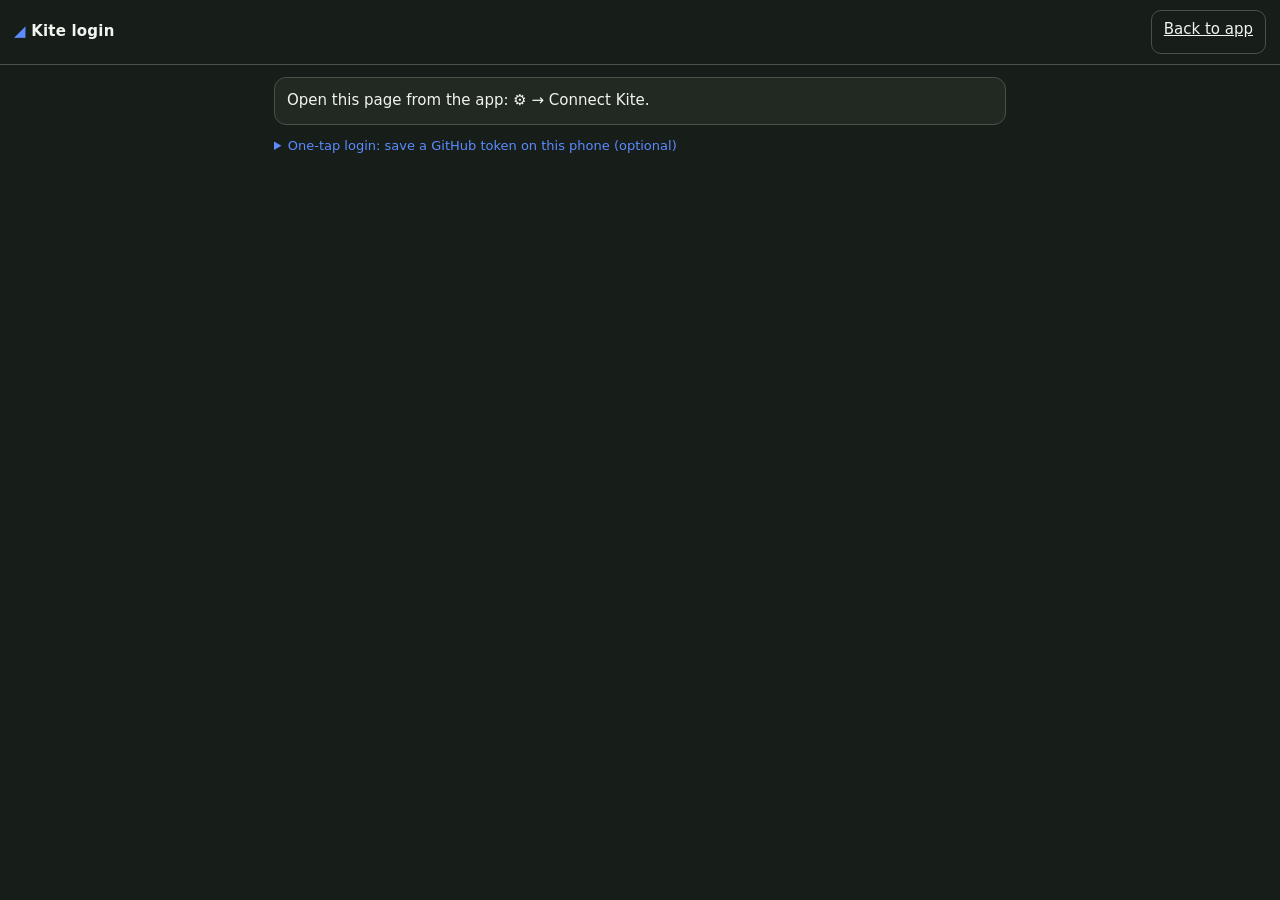
==== commit 630ec437: "Remove cron-job.org refresh docs and references (the VPS runs the live refresh) Co-Authored-By: Clau" ====
--- a/kite.html
+++ b/kite.html
@@ -26,8 +26,8 @@
   </div>
   <details class="how" style="margin-top:12px">
     <summary>One-tap login: save a GitHub token on this phone (optional)</summary>
-    <p class="sub">Create a fine-grained token limited to <b>ramanauday1561/intraday-trading</b> with only <b>Actions: Read and write</b>
-      (the same kind as for cron-job.org). It stays on this phone only and can only start workflows in this repository.</p>
+    <p class="sub">Create a fine-grained token limited to <b>ramanauday1561/intraday-trading</b> with only <b>Actions: Read and write</b>.
+      It stays on this phone only and can only start workflows in this repository.</p>
     <input id="gh" type="password" placeholder="github_pat_…" autocomplete="off" style="width:100%;padding:12px;font-size:16px;background:var(--bg);color:var(--tx);border:1px solid var(--line);border-radius:8px">
     <button id="saveGh" class="btn" type="button" style="margin-top:8px">Save on this phone</button>
     <button id="clearGh" class="btn ghost" type="button" style="margin-top:8px">Remove</button>
